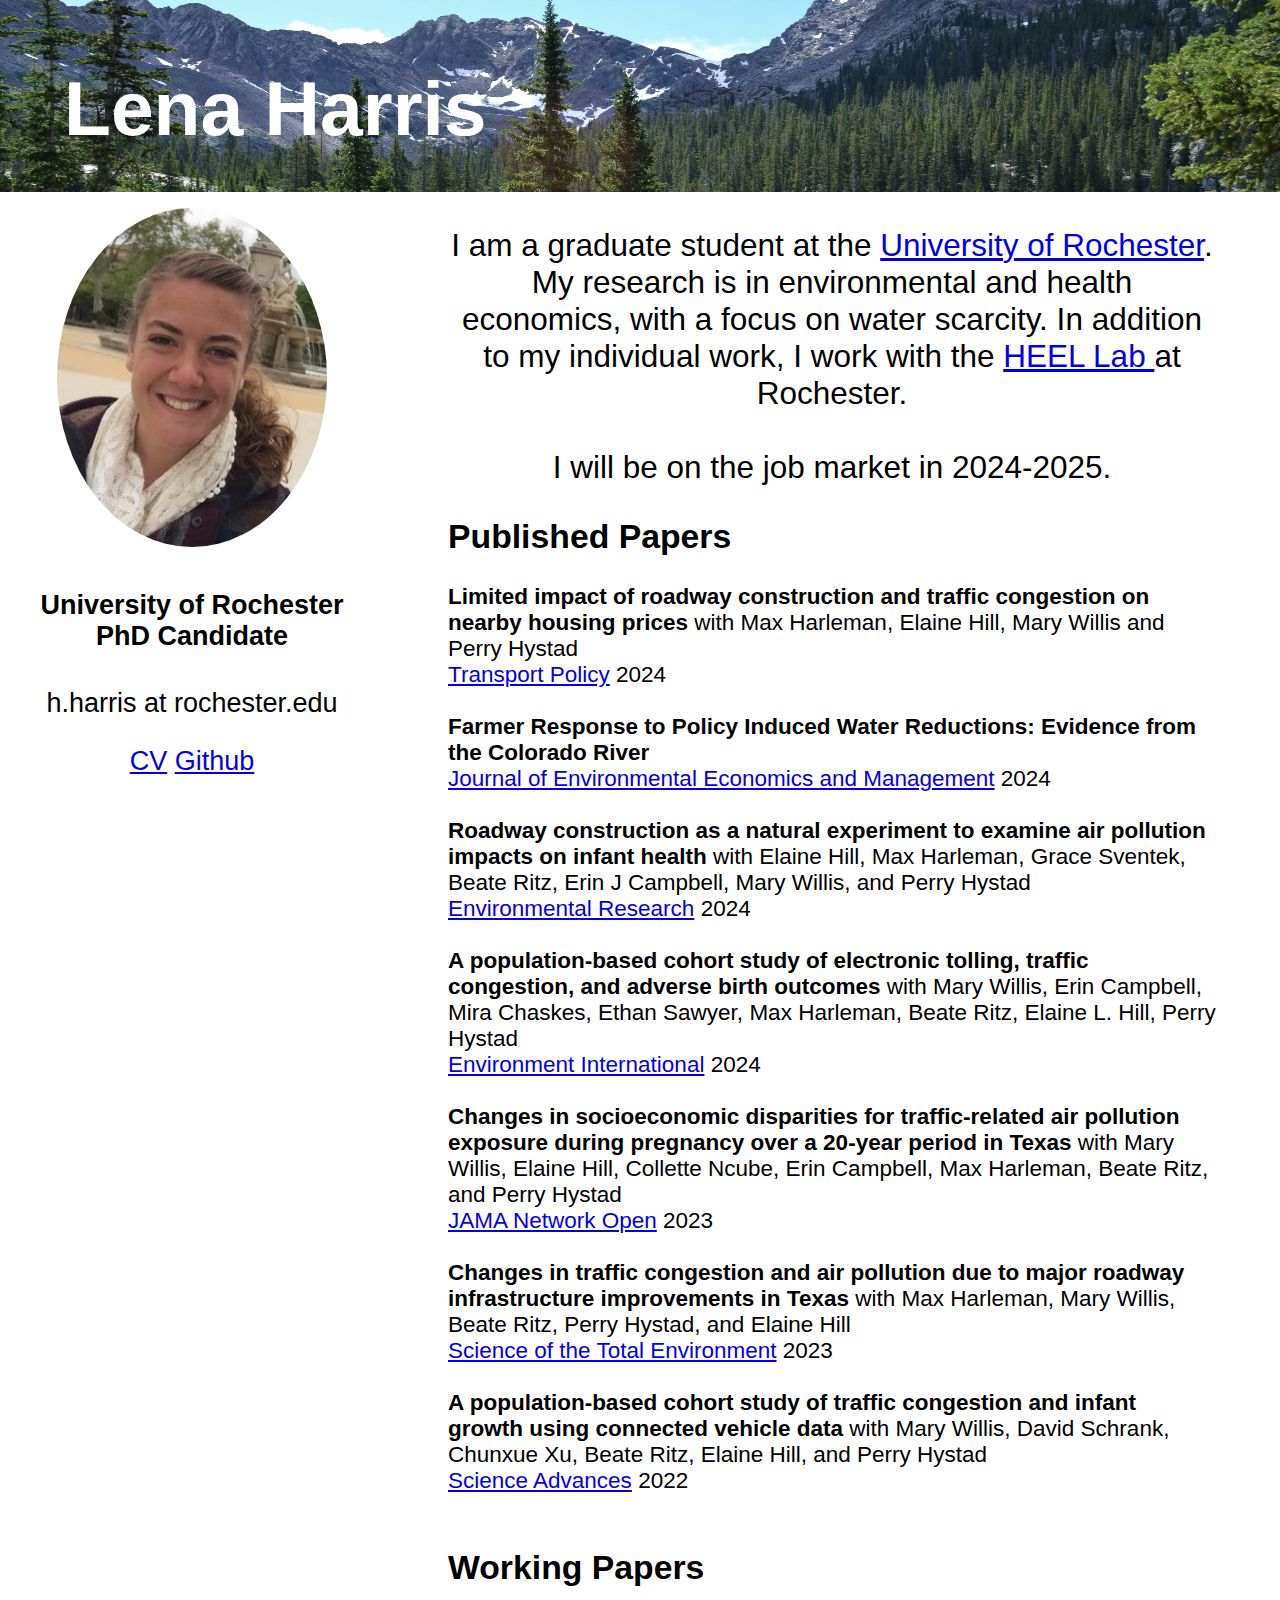
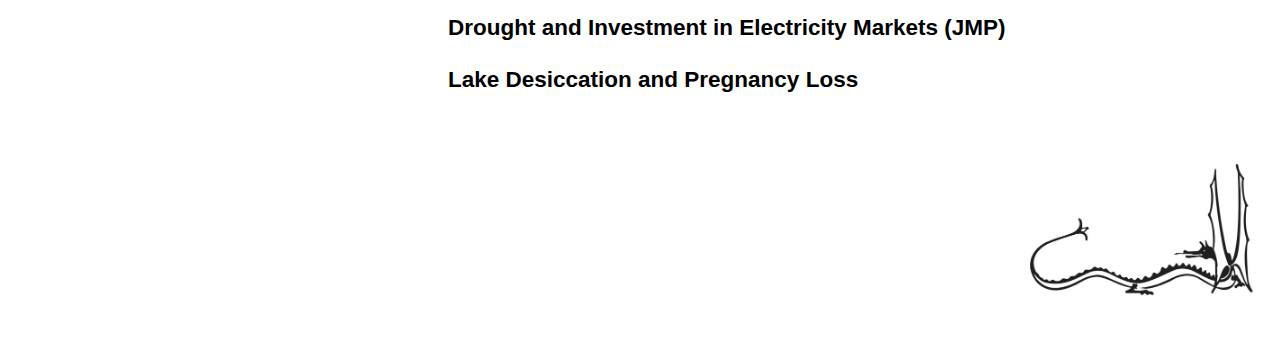
==== index.html @ 9a806ff4 "Change icon" ====
<!DOCTYPE html>
<html lang="en">
<head>
<!-- Header tab info -->
  <title>Lena Harris</title>
  <link rel="icon" href="images/mt_evans.ico"/>
<!-- Meta Info for Search -->
  <meta name="description" content="Lena Harris, Economics PhD student at University of Rochester.">
  <meta name="author" content="Lena Harris">
  <meta charset="UTF-8">
  <meta name="viewport" content="width=device-width, initial-scale=1.0">

<!-- SET STYLE GUIDES --!>
<style>
* {
  box-sizing: border-box;
}

/* Style the body */
body {
  font-family: Arial, Helvetica, sans-serif;
  font-size: 1vw;
  margin: 0;
}

ul {
  list-style-type: none;
}

/* Header/logo Title */
.header {
  padding: 0px;
  text-align: left;
  background: white;
  color: white;
}

.name {
    position: absolute;
    font-size: 6vw;
    color: white;
    top: 5vw;
    left: 5%;
} 

/* Column container */
.row {  
  display: -ms-flexbox; /* IE10 */
  display: flex;
  -ms-flex-wrap: wrap; /* IE10 */
  flex-wrap: wrap;
}

/* Create two unequal columns that sits next to each other */
/* Sidebar/left column */
.side {
  -ms-flex: 30%; /* IE10 */
  flex: 30%;
  background-color: white;
  padding: 1vw; 
  
  text-align: center;
  font-size: 3vh;

}

/* Main column */
.main {   
  -ms-flex: 70%; /* IE10 */
  flex: 70%;
  background-color: white;
  padding-left: 5vw;
  padding-right: 5vw;
  font-size: 2.5vh;
}

/* Image of Me */
.meimg {
  background-color: white;
  width: 30vh;
  padding: 0vw;
  border-radius: 50%;
}

/* Bio box*/
.bio {
  padding: 0vw;
  text-align: center;
  background: white;
  font-size: 3.5vh; 
}

/* Footer */
.footer {
  padding: 1vw;
  text-align: right;
  background: white;
}

/* Image of smaug */
.smaug {
  background-color: white;
  width: 20%;
  padding: 1vw;
}


/* Responsive layout - when the screen is less than 700px wide, make the two columns stack on top of each other instead of next to each other */
@media screen and (max-width: 700px) {
  .row {   
    flex-direction: column;
  font-size: 3vh;
  }
}

/* Responsive layout - when the screen is less than 400px wide, make the navigation links stack on top of each other instead of next to each other */
@media screen and (max-width: 400px) {
  .navbar a {
    float: none;
    width: 100%;
  }
}
</style>

</head>



<!-- BEGIN MATERIAL FOR WEBSITE --!>
<body>

<div class="header">
  <img src = "images/header_2.jpeg" style="width:100%; max-height: 15vw;"/>
  <div class = "name" > <b> Lena Harris </b> </div>
</div>

<div class="row">
  <div class="side">
     <img class = "meimg" src = "images/profile_pic.jpeg" />

    <h4>
	University of Rochester <br>
	PhD Candidate
    </h4>
    <p> h.harris at rochester.edu </p>
    <a href="https://lenaharris.github.io/assets/CV.pdf">CV</a>  <a href="https://github.com/lenaharris">Github</a>
    </ul>
  </div>

  <div class="main">
    <!-- Bio --!>
    <div class = "bio" >
    <p>
I am a graduate student at the <a href="http://www.sas.rochester.edu/eco/">University of Rochester</a>. My research is in environmental and health economics, with a focus on water scarcity. In addition to my individual work, I work with the <a href="https://www.urmc.rochester.edu/labs/hill.aspx">HEEL Lab </a> at Rochester.
<br>	<br>			
I will be on the job market in 2024-2025.
				</p>
    </div>
    <!-- Published Papers -->
	<h2>
	  Published Papers
	</h2>
        <p>
<b>Limited impact of roadway construction and traffic congestion on nearby housing prices </b> with Max Harleman, Elaine Hill, Mary Willis and Perry Hystad <br>
<a href="https://www.sciencedirect.com/science/article/pii/S0967070X2400221X">Transport Policy</a> 2024
 <br> <br>

<b>Farmer Response to Policy Induced Water Reductions: Evidence from the Colorado River </b> <br>
<a href="https://www.sciencedirect.com/science/article/pii/S0095069624000603">Journal of Environmental Economics and Management</a> 2024
 <br> <br>

<b>Roadway construction as a natural experiment to examine air pollution impacts on infant health </b> with Elaine Hill, Max Harleman, Grace Sventek, Beate Ritz, Erin J Campbell, Mary Willis, and Perry Hystad <br>
<a href="https://www.sciencedirect.com/science/article/pii/S0013935124006923">Environmental Research</a> 2024
 <br> <br>

 	  <b> A population-based cohort study of electronic tolling, traffic congestion, and adverse birth outcomes </b> with Mary Willis, Erin Campbell, Mira Chaskes, Ethan Sawyer,
Max Harleman, Beate Ritz, Elaine L. Hill, Perry Hystad <br>
<a href="https://www.sciencedirect.com/science/article/pii/S0160412023006281">Environment International</a> 2024
 <br> <br>

	  <b> Changes in socioeconomic disparities for traffic-related air pollution exposure during pregnancy over a 20-year period in Texas </b> with Mary Willis, Elaine Hill, Collette Ncube, Erin Campbell, Max Harleman, Beate Ritz, and Perry Hystad <br>
<a href="https://www.sciencedirect.com/science/article/abs/pii/S004896972304086X?via%3Dihub">JAMA Network Open</a> 2023
 <br> <br>

	  <b> Changes in traffic congestion and air pollution due to major roadway infrastructure improvements in Texas </b> with Max Harleman, Mary Willis, Beate Ritz, Perry Hystad, and Elaine Hill <br>
<a href="https://www.sciencedirect.com/science/article/abs/pii/S004896972304086X?via%3Dihub">Science of the Total Environment</a>  2023
<br> <br>

	  <b>A population-based cohort study of traffic congestion and infant growth using connected vehicle data </b> with Mary Willis, David Schrank, Chunxue Xu, Beate Ritz, Elaine Hill, and Perry Hystad <br>
<a href="https://www.science.org/doi/10.1126/sciadv.abp8281">Science Advances</a>  2022
<br> <br>
	</p>



    <!-- Working Papers -->
    <h2>
	Working Papers
    </h2>
	<b> Drought and Investment in Electricity Markets (JMP) </b> <br> <br>
	<b> Lake Desiccation and Pregnancy Loss</b> <br> <br>
  </div>
</div>


<div class = "footer">
<img class = "smaug" src = "images/smaug.png" />
</div>
</body>
</html>
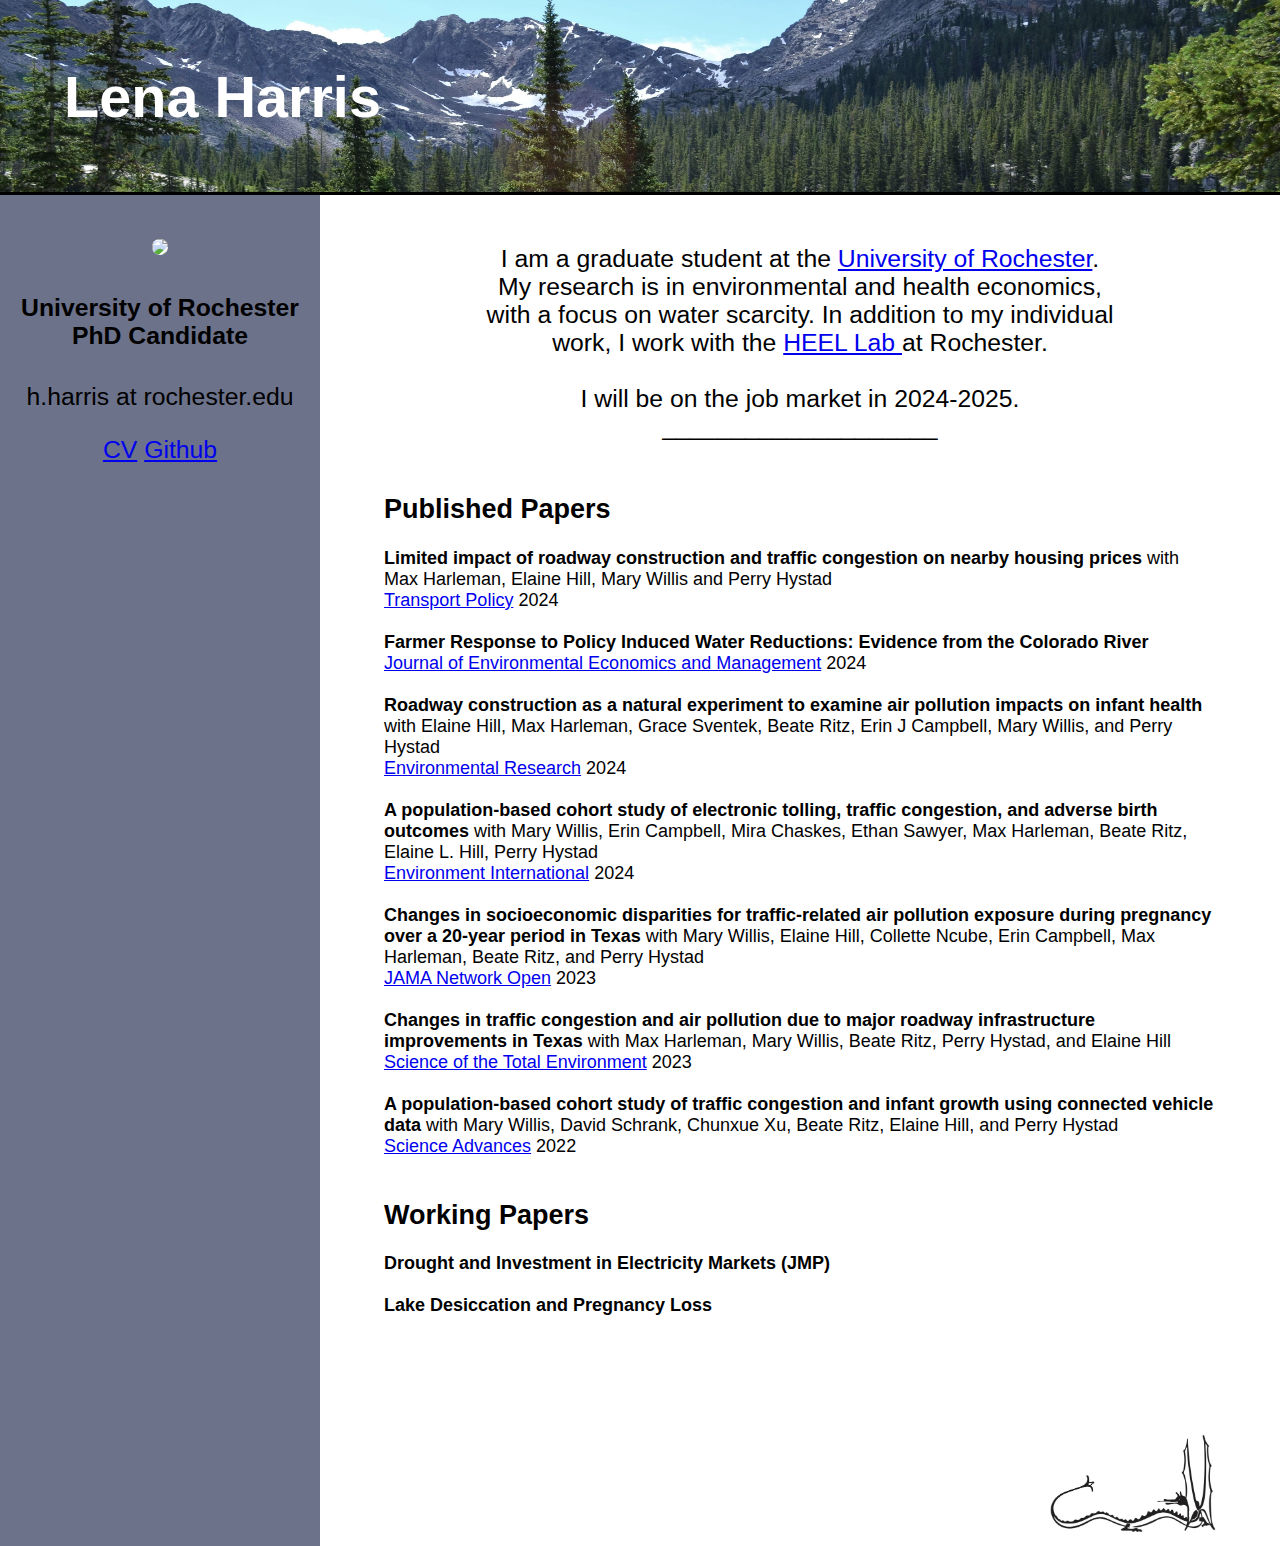
==== commit 1aa5d571: "Change font and colors, update photo" ====
--- a/index.html
+++ b/index.html
@@ -31,13 +31,13 @@
 .header {
   padding: 0px;
   text-align: left;
-  background: white;
+  background: black;
   color: white;
 }
 
 .name {
     position: absolute;
-    font-size: 6vw;
+    font-size: 4.5vw;
     color: white;
     top: 5vw;
     left: 5%;
@@ -54,14 +54,14 @@
 /* Create two unequal columns that sits next to each other */
 /* Sidebar/left column */
 .side {
-  -ms-flex: 30%; /* IE10 */
-  flex: 30%;
-  background-color: white;
-  padding: 1vw; 
-  
+  -ms-flex: 20%; /* IE10 */
+  flex: 20%;
+  /*background-color: #afe9f9; */
+  background-color: #6c728a; 
+  padding: 0vw; 
+  padding-top: 3vw;
   text-align: center;
-  font-size: 3vh;
-
+  font-size: 2.75vh;
 }
 
 /* Main column */
@@ -71,7 +71,8 @@
   background-color: white;
   padding-left: 5vw;
   padding-right: 5vw;
-  font-size: 2.5vh;
+  padding-top: 2vw;
+  font-size: 2vh;
 }
 
 /* Image of Me */
@@ -84,10 +85,11 @@
 
 /* Bio box*/
 .bio {
-  padding: 0vw;
+  padding-left: 8vw;
+  padding-right: 8vw;
   text-align: center;
   background: white;
-  font-size: 3.5vh; 
+  font-size: 2.75vh; 
 }
 
 /* Footer */
@@ -99,9 +101,9 @@
 
 /* Image of smaug */
 .smaug {
+  display: block;
   background-color: white;
   width: 20%;
-  padding: 1vw;
 }
 
 
@@ -136,7 +138,7 @@
 
 <div class="row">
   <div class="side">
-     <img class = "meimg" src = "images/profile_pic.jpeg" />
+     <img class = "meimg" src = "images/profile_pic.jpg" />
 
     <h4>
 	University of Rochester <br>
@@ -153,7 +155,8 @@
     <p>
 I am a graduate student at the <a href="http://www.sas.rochester.edu/eco/">University of Rochester</a>. My research is in environmental and health economics, with a focus on water scarcity. In addition to my individual work, I work with the <a href="https://www.urmc.rochester.edu/labs/hill.aspx">HEEL Lab </a> at Rochester.
 <br>	<br>			
-I will be on the job market in 2024-2025.
+I will be on the job market in 2024-2025. <br>
+____________________ <br> <br> 
 				</p>
     </div>
     <!-- Published Papers -->
@@ -192,20 +195,18 @@
 	</p>
 
 
-
     <!-- Working Papers -->
     <h2>
 	Working Papers
     </h2>
 	<b> Drought and Investment in Electricity Markets (JMP) </b> <br> <br>
 	<b> Lake Desiccation and Pregnancy Loss</b> <br> <br>
+
+<br> <br> <br> <br>
+<img class = "smaug" align = "right" src = "images/smaug.png" />
   </div>
-</div>
-
-
-<div class = "footer">
-<img class = "smaug" src = "images/smaug.png" />
-</div>
+
+ </div>
 </body>
 </html>
 
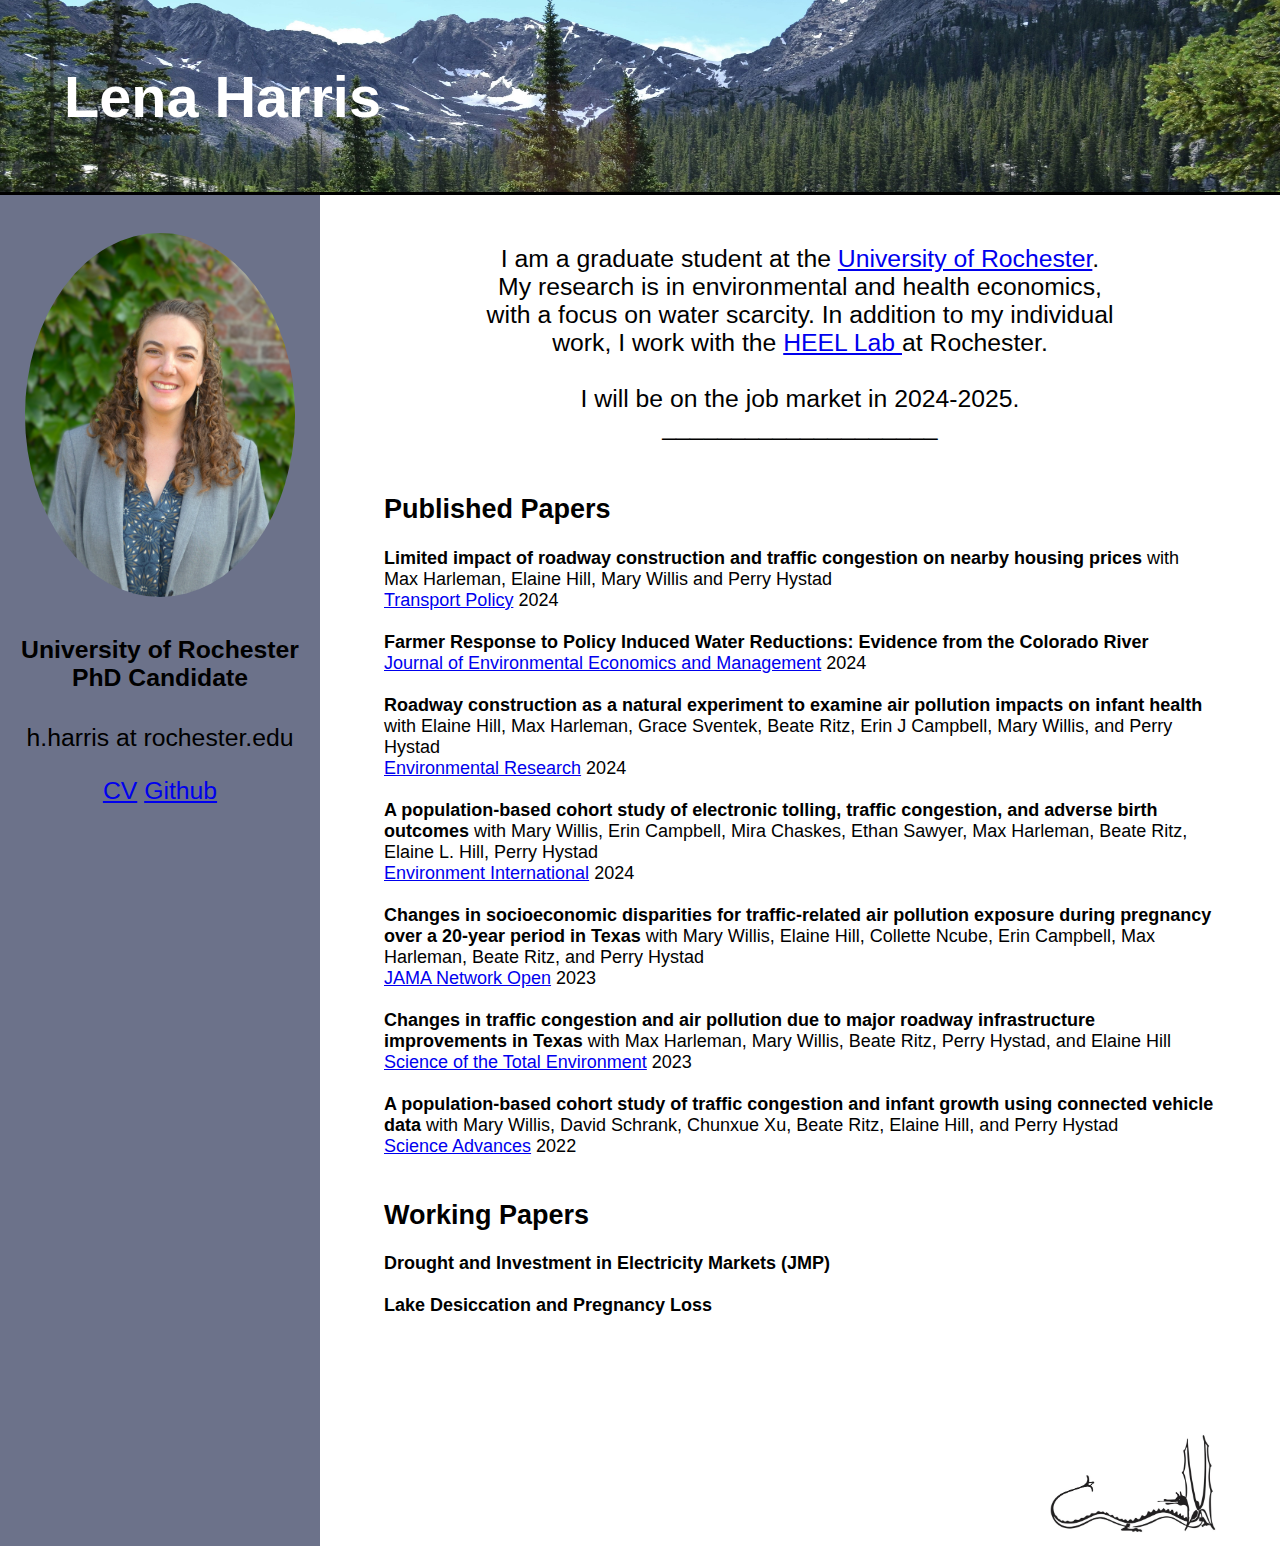
==== commit 08cf4564: "Change font and colors, update photo" ====
--- a/index.html
+++ b/index.html
@@ -138,7 +138,7 @@
 
 <div class="row">
   <div class="side">
-     <img class = "meimg" src = "images/profile_pic.jpg" />
+     <img class = "meimg" src = "images/profile_pic.jpeg" />
 
     <h4>
 	University of Rochester <br>
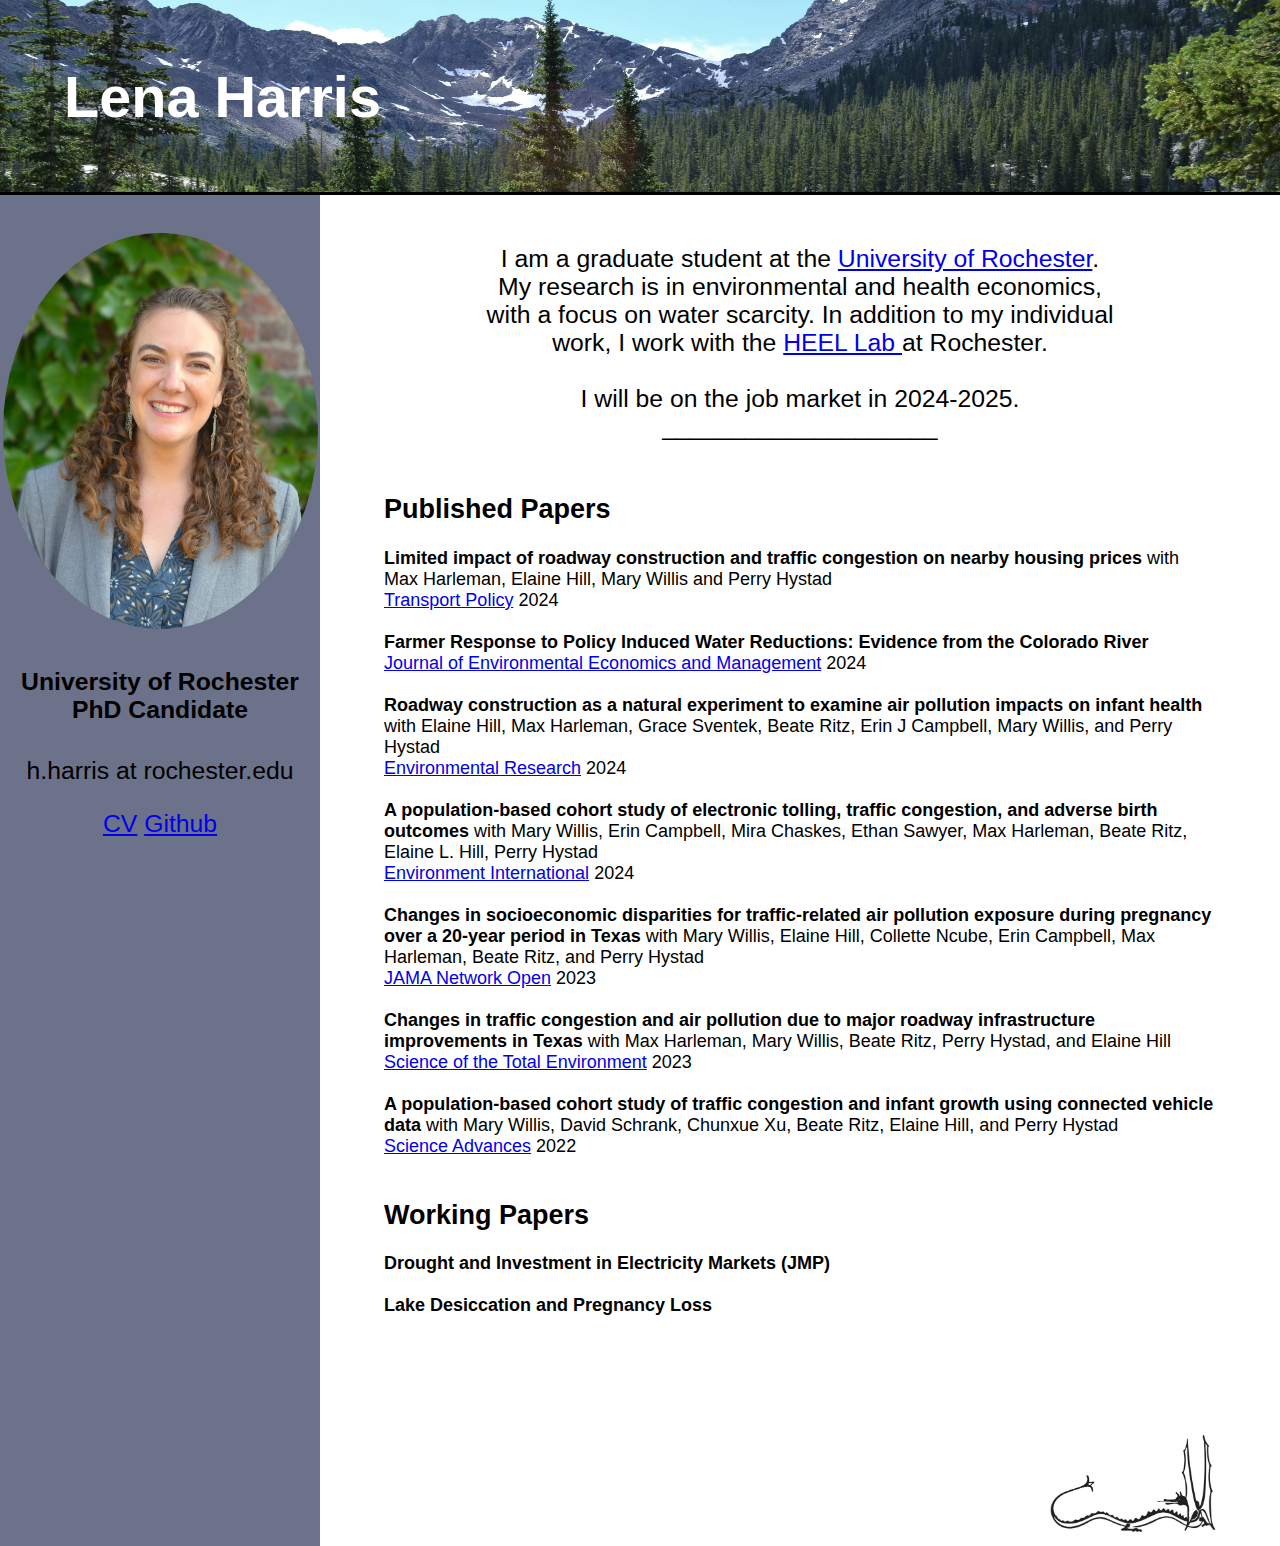
==== commit 5f1aa829: "Change font and colors, update photo" ====
--- a/index.html
+++ b/index.html
@@ -78,7 +78,7 @@
 /* Image of Me */
 .meimg {
   background-color: white;
-  width: 30vh;
+  width: 35vh;
   padding: 0vw;
   border-radius: 50%;
 }
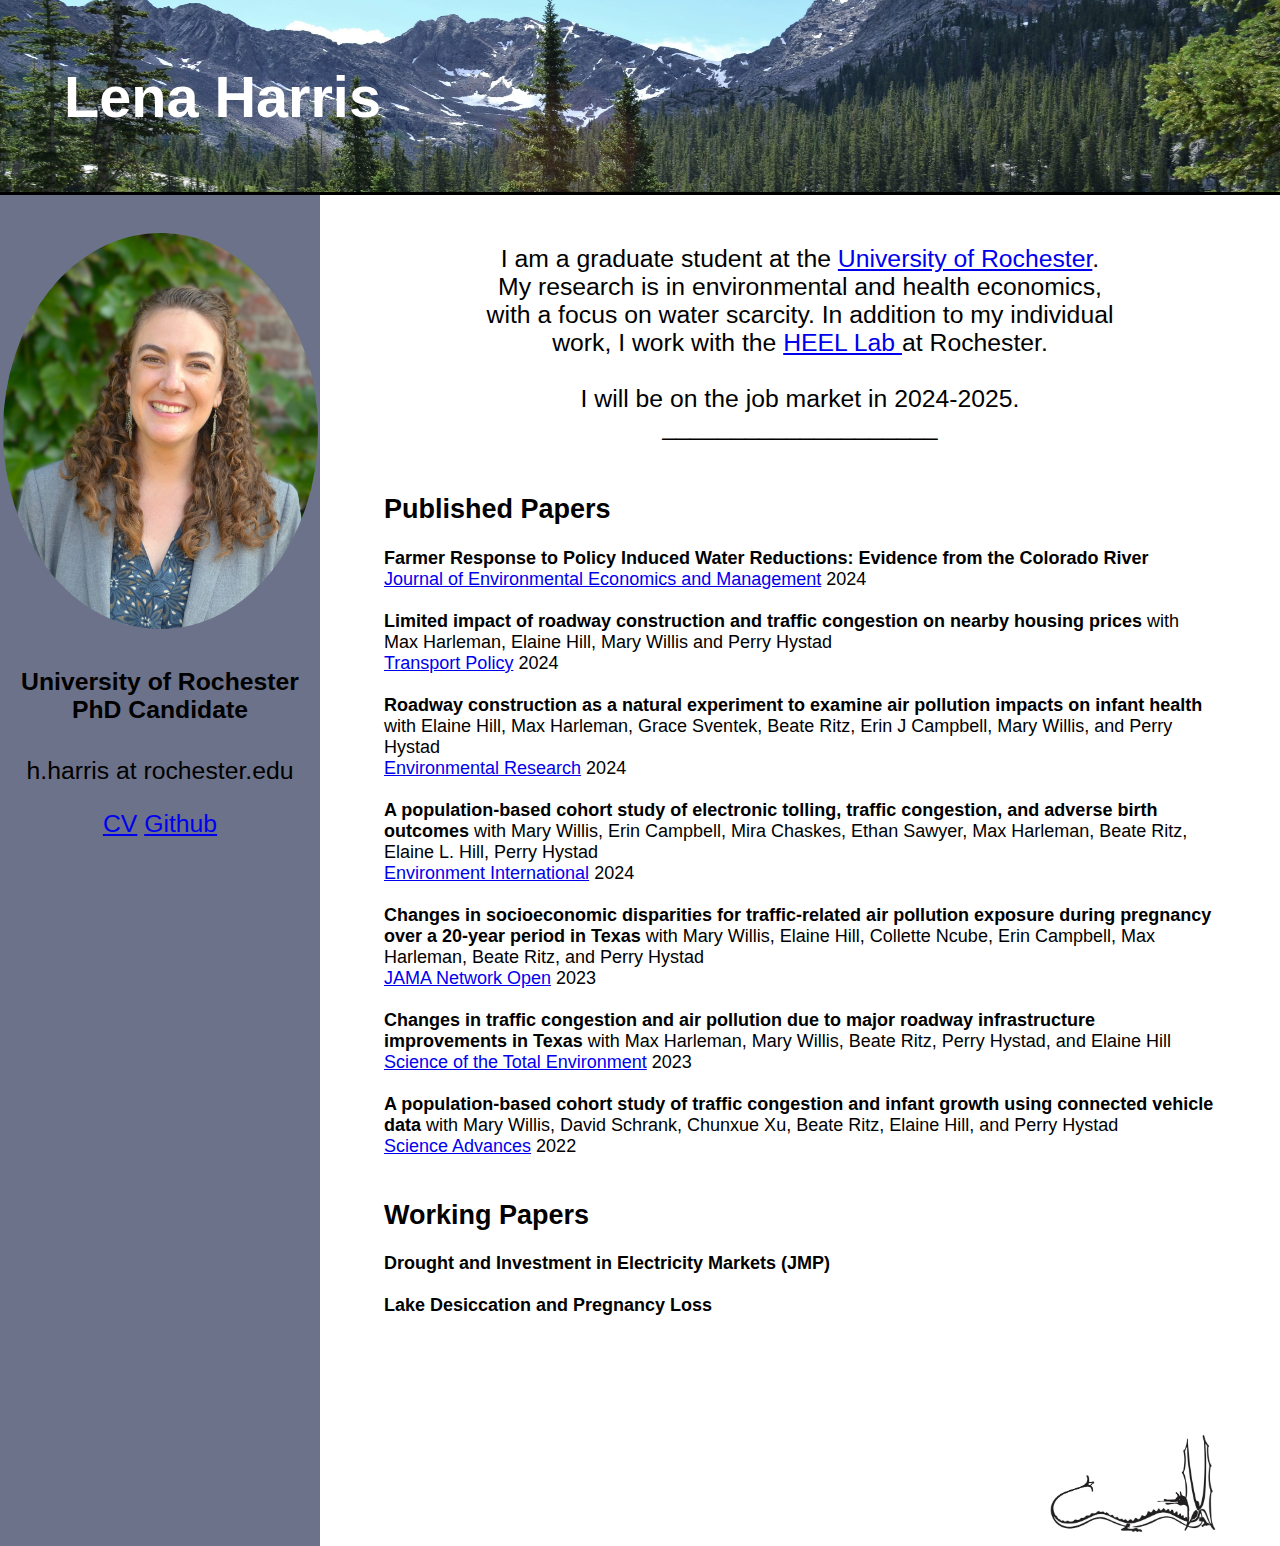
==== commit c0c330e1: "Flip paper order" ====
--- a/index.html
+++ b/index.html
@@ -145,7 +145,7 @@
 	PhD Candidate
     </h4>
     <p> h.harris at rochester.edu </p>
-    <a href="https://lenaharris.github.io/assets/CV.pdf">CV</a>  <a href="https://github.com/lenaharris">Github</a>
+    <a href="https://lenaharris.github.io/assets/CV.pdf">CV</a>  <a href="https://github.com/lenaharris">Github</a> <br> <br>
     </ul>
   </div>
 
@@ -164,12 +164,12 @@
 	  Published Papers
 	</h2>
         <p>
+<b>Farmer Response to Policy Induced Water Reductions: Evidence from the Colorado River </b> <br>
+<a href="https://www.sciencedirect.com/science/article/pii/S0095069624000603">Journal of Environmental Economics and Management</a> 2024
+ <br> <br>
+
 <b>Limited impact of roadway construction and traffic congestion on nearby housing prices </b> with Max Harleman, Elaine Hill, Mary Willis and Perry Hystad <br>
 <a href="https://www.sciencedirect.com/science/article/pii/S0967070X2400221X">Transport Policy</a> 2024
- <br> <br>
-
-<b>Farmer Response to Policy Induced Water Reductions: Evidence from the Colorado River </b> <br>
-<a href="https://www.sciencedirect.com/science/article/pii/S0095069624000603">Journal of Environmental Economics and Management</a> 2024
  <br> <br>
 
 <b>Roadway construction as a natural experiment to examine air pollution impacts on infant health </b> with Elaine Hill, Max Harleman, Grace Sventek, Beate Ritz, Erin J Campbell, Mary Willis, and Perry Hystad <br>
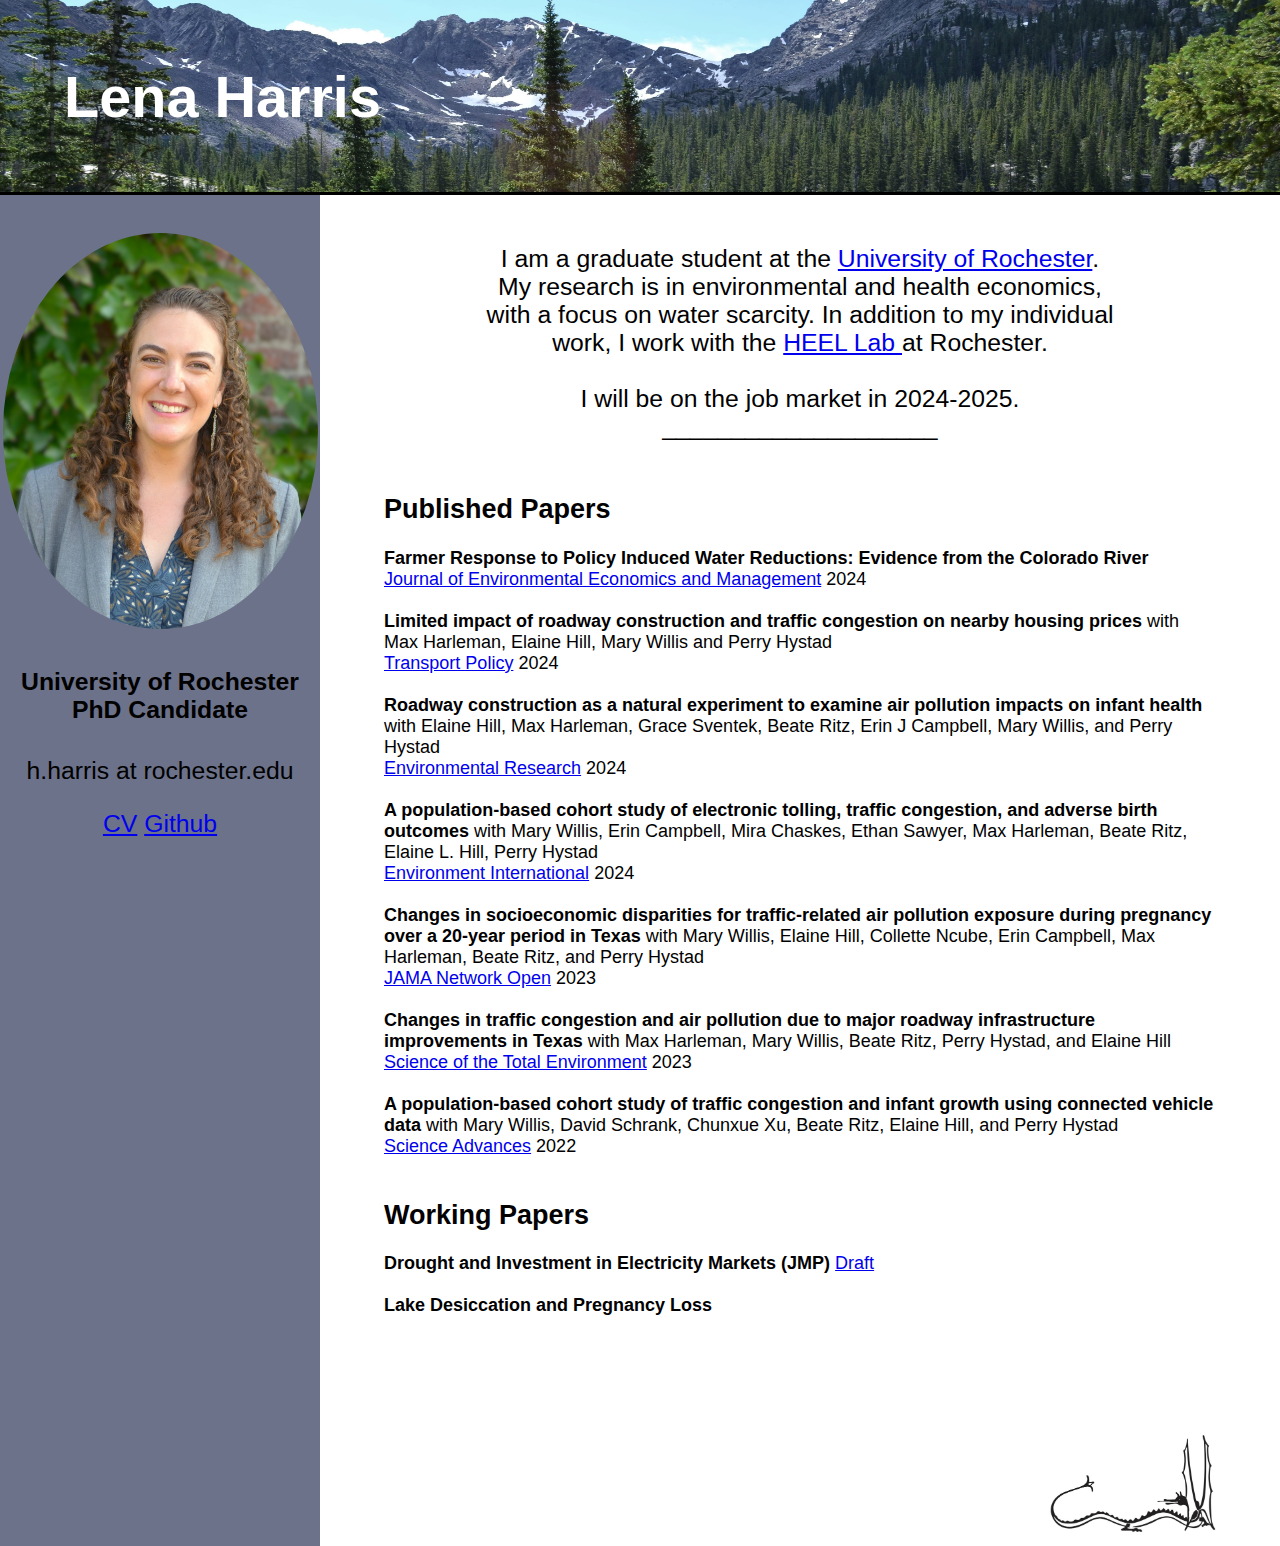
==== commit 3472ccb0: "Add draft to website" ====
--- a/index.html
+++ b/index.html
@@ -199,7 +199,8 @@
     <h2>
 	Working Papers
     </h2>
-	<b> Drought and Investment in Electricity Markets (JMP) </b> <br> <br>
+	<b> Drought and Investment in Electricity Markets (JMP) </b> 
+	<a href="https://lenaharris.github.io/assets/manuscript.pdf">Draft</a> <br> <br>
 	<b> Lake Desiccation and Pregnancy Loss</b> <br> <br>
 
 <br> <br> <br> <br>
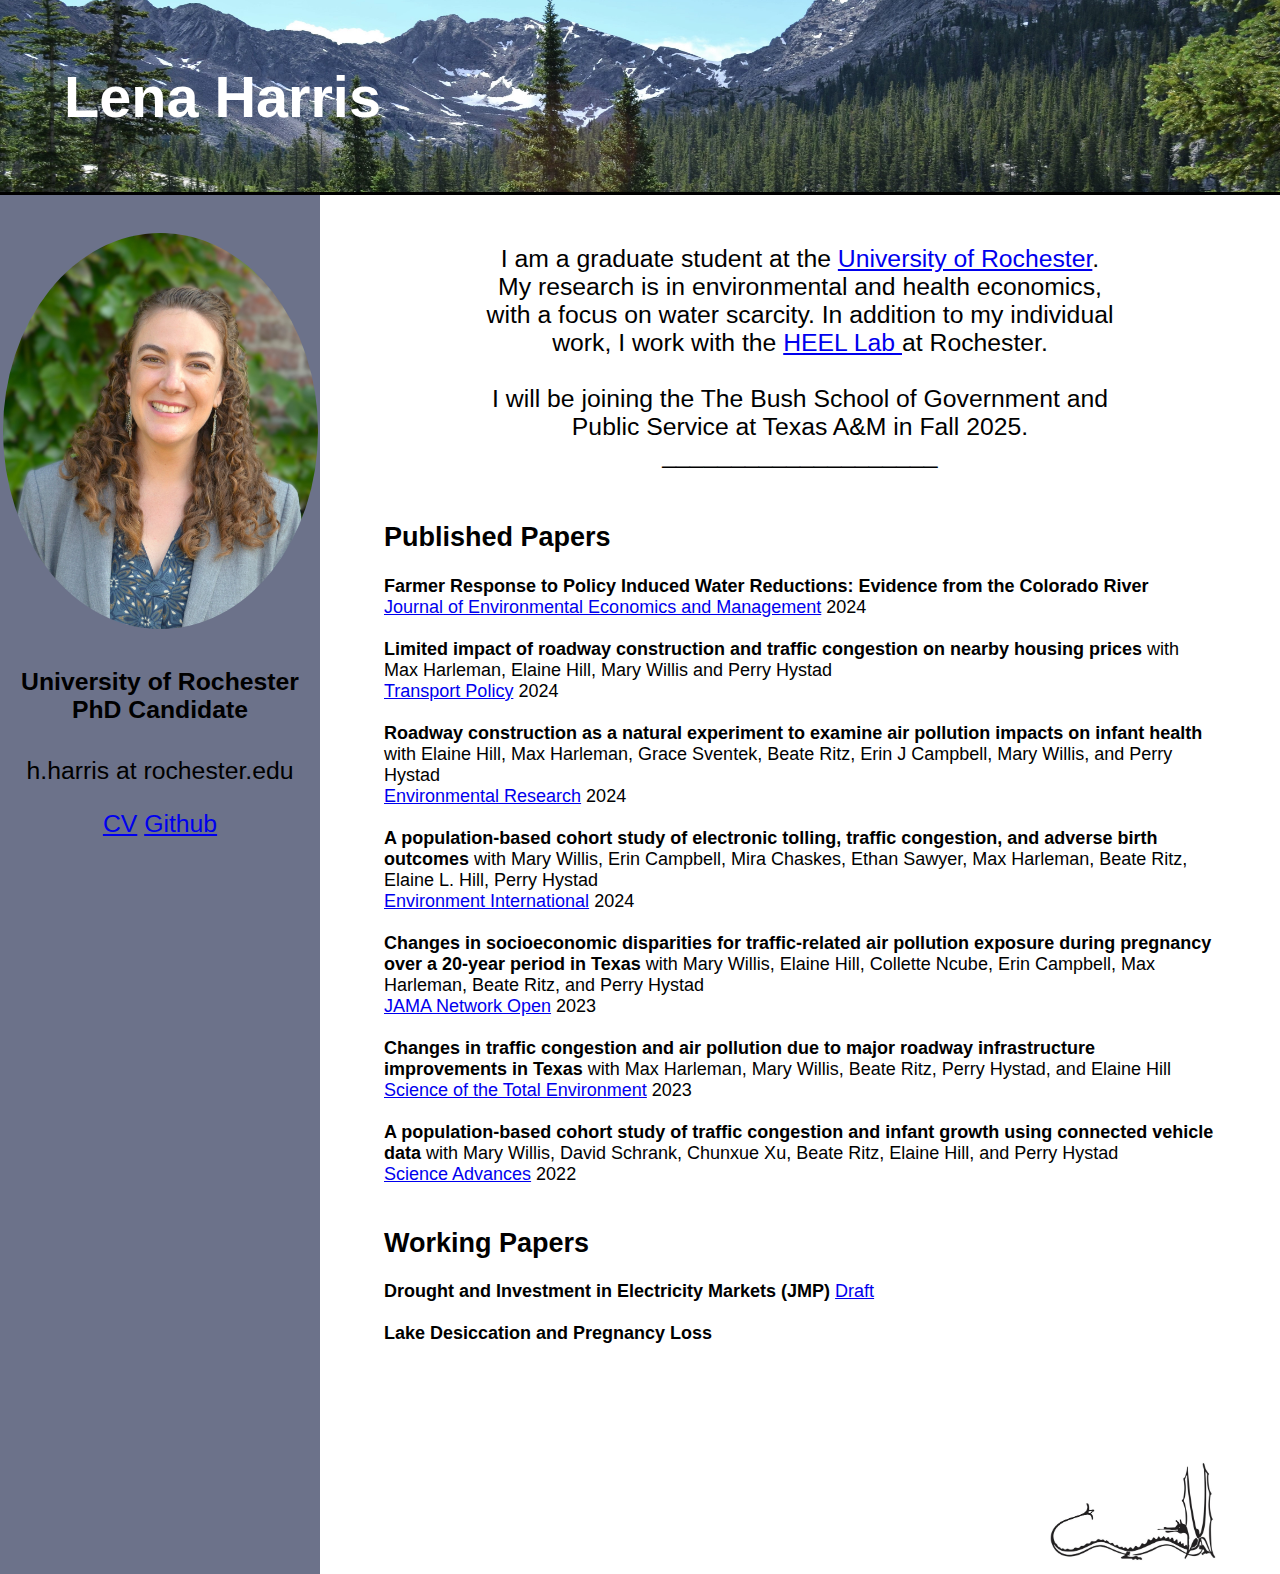
==== commit f0c6c633: "Add job!" ====
--- a/index.html
+++ b/index.html
@@ -155,7 +155,7 @@
     <p>
 I am a graduate student at the <a href="http://www.sas.rochester.edu/eco/">University of Rochester</a>. My research is in environmental and health economics, with a focus on water scarcity. In addition to my individual work, I work with the <a href="https://www.urmc.rochester.edu/labs/hill.aspx">HEEL Lab </a> at Rochester.
 <br>	<br>			
-I will be on the job market in 2024-2025. <br>
+I will be joining the The Bush School of Government and Public Service at Texas A&M in Fall 2025. <br>
 ____________________ <br> <br> 
 				</p>
     </div>
